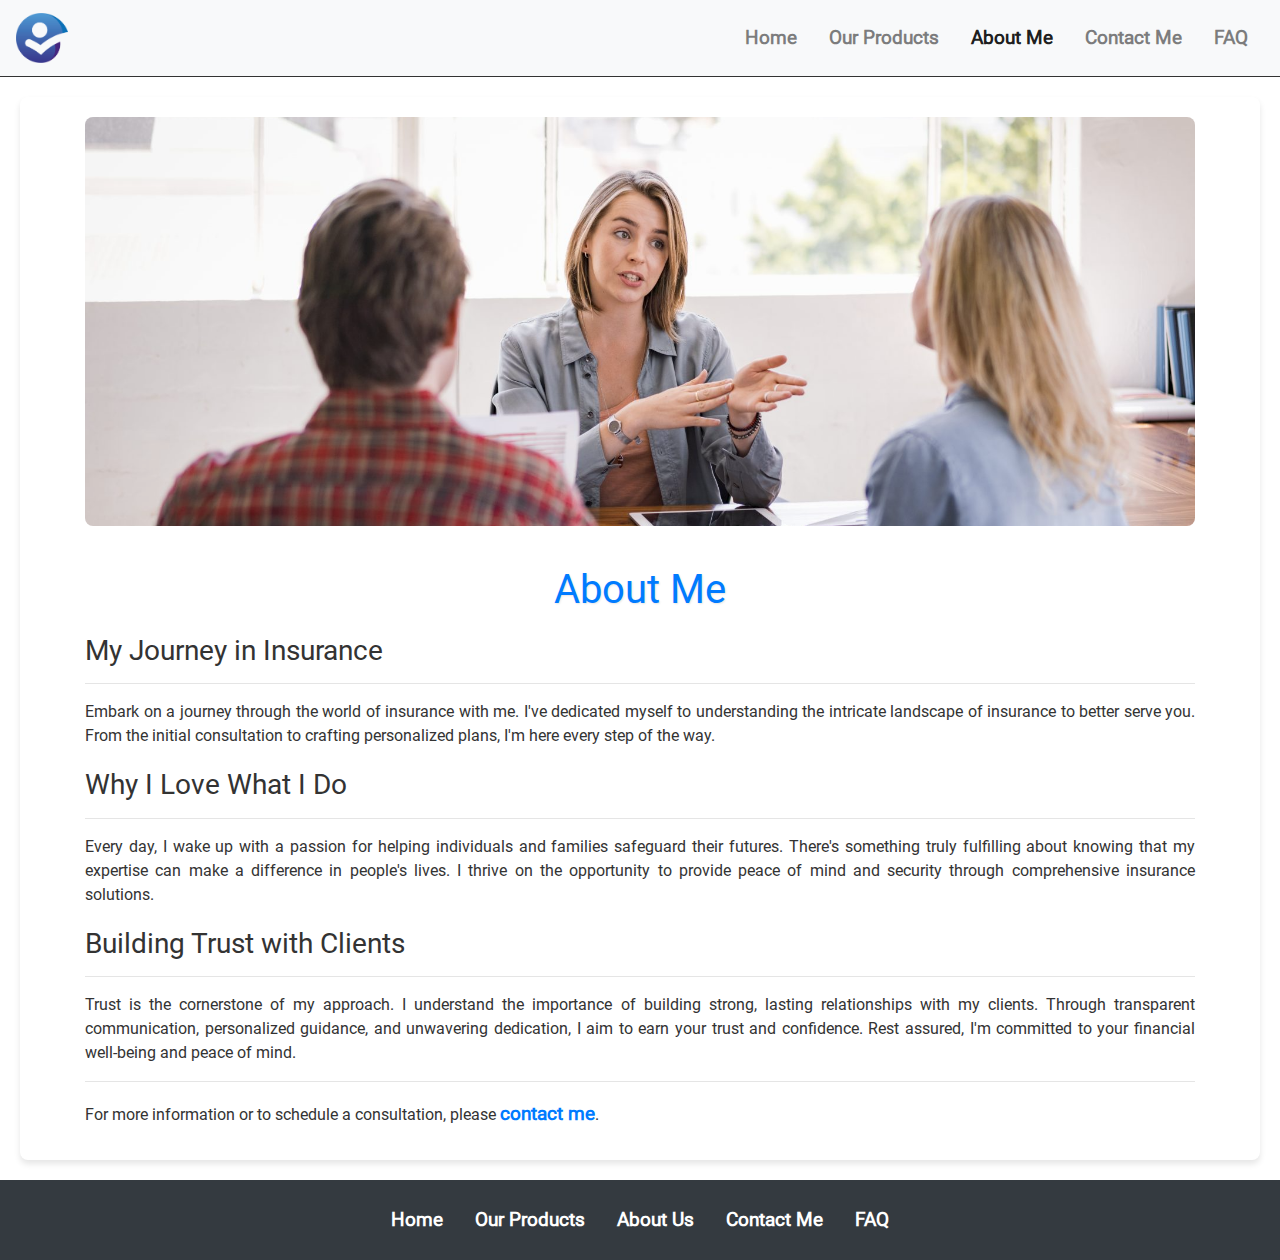
==== pages/aboutUs.html @ 669c7d93 "adding all files from previous delivery" ====
<!DOCTYPE html>
<html lang="en">
<head>
    <meta charset="UTF-8">
    <meta name="viewport" content="width=device-width, initial-scale=1.0">
    <!-- SEO Meta Tags -->
    <meta name="description" content="Learn more about the journey and expertise of our insurance broker at Bachino Seguros. Discover why we are passionate about providing the best insurance services.">
    <meta name="keywords" content="insurance, about me, insurance broker, Bachino Seguros, insurance services">

    <!-- Open Graph Meta Tags for social media -->
    <meta property="og:title" content="About Me - Bachino Seguros">
    <meta property="og:description" content="Discover the journey and expertise of our insurance broker at Bachino Seguros.">
    <meta property="og:image" content="../resources/aboutMe.png">
    <meta property="og:url" content="https://www.bachinoseguros.com/aboutUs.html">
    <meta name="twitter:card" content="summary_large_image">

    <!-- Favicons -->
    <link rel="icon" href="../resources/favicon.ico" type="image/x-icon">

    <!-- External CSS -->
    <link href="https://stackpath.bootstrapcdn.com/bootstrap/4.5.2/css/bootstrap.min.css" rel="stylesheet">
    <!-- <link href="../styles/styles.css" rel="stylesheet" />-->
    <link href="../styles/main.css" rel="stylesheet" />


    <!-- External JS -->
    <script src="https://code.jquery.com/jquery-3.5.1.min.js"></script>
    <script src="https://stackpath.bootstrapcdn.com/bootstrap/4.5.2/js/bootstrap.min.js"></script>

    <title>About Me | Bachino Seguros</title>
</head>
<body>

    <header class="container-fluid" id="header">
        <nav class="navbar navbar-expand-lg navbar-light bg-light">
            <div id="logo">
                <a class="navbar-brand" href="../index.html"> 
                    <!-- Added alt text for better accessibility and SEO -->
                    <img src="../resources/logo.png" alt="Bachino Seguros Logo" class="img-fluid" id="logo"> 
                </a>
            </div>

            <button class="navbar-toggler" type="button" data-toggle="collapse" data-target="#navbarNav" aria-controls="navbarNav" aria-expanded="false" aria-label="Toggle navigation">
                <span class="navbar-toggler-icon"></span>
            </button>
            <div class="collapse navbar-collapse" id="navbarNav">
                <ul class="navbar-nav ml-auto">
                    <!-- Added descriptive text to links for better SEO -->
                    <li class="nav-item">
                        <a class="nav-link" href="../index.html">Home</a>
                    </li>
                    <li class="nav-item">
                        <a class="nav-link" href="./products.html">Our Products</a>
                    </li>
                    <li class="nav-item active">
                        <a class="nav-link" href="#">About Me</a>
                    </li>
                    <li class="nav-item">
                        <a class="nav-link" href="./contactUs.html">Contact Me</a>
                    </li>
                    <li class="nav-item">
                        <a class="nav-link" href="./faq.html">FAQ</a>
                    </li>
                </ul>
            </div>
        </nav>
    </header>
    <section class="aboutSection">
        <div class="container">
            <div class="row">
                <!-- Image Column -->
                <div class="col-lg-12">
                    <!-- Added alt text for better accessibility and SEO -->
                    <img src="../resources/aboutMe.png" alt="Insurance Broker" class="brokerImage">
                </div>
                <!-- Content Column -->
                <div class="col-lg-12">
                    <div class="storyContent">
                        <h1>About Me</h1>
                        <h3>My Journey in Insurance</h3>
                        <hr>
                        <p>Embark on a journey through the world of insurance with me. I've dedicated myself to understanding the intricate landscape of insurance to better serve you. From the initial consultation to crafting personalized plans, I'm here every step of the way.</p>
                        
                        <h3>Why I Love What I Do</h3>
                        <hr>
                        <p>Every day, I wake up with a passion for helping individuals and families safeguard their futures. There's something truly fulfilling about knowing that my expertise can make a difference in people's lives. I thrive on the opportunity to provide peace of mind and security through comprehensive insurance solutions.</p>
                        
                        <h3>Building Trust with Clients</h3>
                        <hr>
                        <p>Trust is the cornerstone of my approach. I understand the importance of building strong, lasting relationships with my clients. Through transparent communication, personalized guidance, and unwavering dedication, I aim to earn your trust and confidence. Rest assured, I'm committed to your financial well-being and peace of mind.</p>
                        <hr>
                        <!-- Updated link text for better SEO -->
                        <p>For more information or to schedule a consultation, please <a href="../pages/contactUs.html">contact me</a>.</p>
                    </div>
                </div>
            </div>
        </div>
    </section>
    <footer class="bg-dark text-white py-3">
        <div class="container">
            <div class="row">
                <div class="col-md-12 text-center">
                    <nav class="nav justify-content-center">
                        <a class="nav-link" href="../index.html">Home</a>
                        <a class="nav-link" href="./products.html">Our Products</a>
                        <a class="nav-link" href="./aboutUs.html">About Us</a>
                        <a class="nav-link" href="./contactUs.html">Contact Me</a>
                        <a class="nav-link" href="./faq.html">FAQ</a>
                    </nav>
                </div>
            </div>
        </div>
    </footer>
</body>
</html>
---- styles/styles.css ----
* {
    margin: 0;
    padding: 0;
}

/* Custom font setup */
@font-face {
    font-family: 'Roboto';
    src: url('../resources/fonts/Roboto-Regular.ttf');
}

body {
    font-family: 'Roboto', sans-serif; /* Fallback to sans-serif if Roboto is not available */
    background-color: white;
}

/* Link styling modifications */
a {
    color: black; /* Default link color */
    font-weight: 600;
    font-size: 1.2rem; /* Slightly larger font size for better readability */
    line-height: 2rem;
    transition: color 0.3s ease-in-out; /* Smooth transition for color change */
}

a:hover {
    color: #007bff; /* Bootstrap primary color for hover state */
    text-decoration: underline; /* Underline on hover */
}

/* Header specific styles */
header {
    border-bottom: 1px #333 solid;
}

#header.container-fluid {
    padding-left: 0;
    padding-right: 0;
} 

.header .nav-link {
    transition: color 0.3s ease-in-out; /* Smooth transition for hover effect */
    margin-left: 8px; /* Spacing between menu items */
    margin-right: 8px;
    transition: transform 0.2s ease-in-out; /* Smooth transition for scaling */
}

.header .nav-link:hover {
    transform: scale(1.1); /* Scale up on hover */
}

/* Adjust logo size and margins */
#logo img {
    height: 50px;
    width: auto;
}

/* Main title styling */
h1 {
    text-align: center;
    font-size: 2.5rem;
    margin-top: 20px;
    margin-bottom: 20px;
    color: #333;
    text-shadow: 1px 1px 2px rgba(0, 0, 0, 0.1);
    line-height: 1.2;
}

.headline {
    margin: 1.2rem;
}

#main-video .row {
    margin-right: 0;
    margin-left: 0;
}

.videoWrapper {
    position: relative;
    overflow: hidden; 
    height: 50vh;
    top: 0;
    left: 0;
}

.videoWrapper iframe {
    position: absolute;
    top: 0;
    left: 0;
    width: 100%;
    height: 100%;
    border: none;
}

.heroContent h1 {
    font-size: 2.5rem;
    margin-bottom: 0.5rem;
}

.heroContent p {
    font-size: 1.2rem;
}

/* Adjustments for images in featured list to ensure they are responsive */
.featuredList img {
    width: 100%;
    max-width: 200px;
    height: auto;
    object-fit: cover;
    margin-bottom: 10px;
    transition: transform 0.3s ease-in-out; /* Smooth transition for scaling */
}

.featuredList img:hover {
    transform: scale(1.05); /* Scale up on hover */
}

.featuredList h2 {
    font-size: 1.25rem;
    margin: 10px 0;
}

.featuredList p {
    font-size: 1rem;
    padding: 0 10px;
}

/* Footer styling with some customization for Bootstrap */
footer {
    background-color: #333;
    color: #fff;
    padding: 20px;
    font-size: 0.9em;
    text-align: center;
}

footer a {
    color: #fff;
    transition: color 0.3s ease-in-out; /* Smooth transition for color change */
}

footer a:hover {
    color: #4da6ff;
}

/* Products Page */

.productsSection {
    padding: 20px;
}

.productsSection .col-md-4 {
    margin-bottom: 30px; /* Adjust the margin-bottom as needed */
}

.equal-height-row {
    display: flex;
    flex-wrap: wrap;
}

.productItem {
    background: #fff;
    border: 1px solid #ddd;
    margin-bottom: 20px; /* Add margin between .productItem elements */
    padding: 20px;
    box-shadow: 0 5px 15px rgba(0,0,0,0.1);
    display: flex; /* Make .productItem a flex container */
    flex-direction: column; /* Arrange child elements vertically */
    justify-content: space-between; /* Align child elements vertically */
    height: 100%; /* Ensure .productItem takes up full height */
    transition: transform 0.3s ease-in-out, box-shadow 0.3s ease-in-out; /* Smooth transition for transform and box-shadow */
}

.productItem:hover {
    transform: translateY(-10px); /* Move up on hover */
    box-shadow: 0 10px 20px rgba(0,0,0,0.2); /* Darker shadow on hover */
}

.productItem img {
    max-width: 100%;
    height: auto;
    margin-bottom: auto; /* Align image to the middle */
}

.productItem h2 {
    margin-top: auto; /* Align h2 to the bottom */
}

.productItem p {
    margin-top: 0; /* Remove default margin to avoid extra space */
    margin-bottom: 0; /* Remove default margin to avoid extra space */
}

/*About Me*/
.aboutSection {
    margin: 20px; 
    background: #fff;
    padding: 20px;
    border-radius: 8px;
    box-shadow: 0 4px 6px rgba(0,0,0,0.1);
    overflow: hidden; 
    transition: transform 0.3s ease-in-out, box-shadow 0.3s ease-in-out; /* Smooth transition for transform and box-shadow */
}

.aboutSection:hover {
    transform: translateY(-10px); /* Move up on hover */
    box-shadow: 0 10px 20px rgba(0,0,0,0.2); /* Darker shadow on hover */
}

.brokerImage {
    width: 100%;
    height: auto;
    border-radius: 8px;
    margin-bottom: 20px;
}

.storyContent h1 {
    color: #007bff;
    margin-bottom: 20px;
}

.storyContent h3 {
    color: #333;
    margin-top: 20px;
    margin-bottom: 10px;
}

.storyContent h3:nth-child(n+1) {
    margin-bottom: 1rem;
}

.storyContent p {
    text-align: justify;
    margin-bottom: 10px;
}

.storyContent a {
    color: #007bff;
    text-decoration: none;
    transition: color 0.3s ease-in-out, text-decoration 0.3s ease-in-out; /* Smooth transition for color and text-decoration */
}

.storyContent a:hover {
    text-decoration: underline;
}

/* Contact */
.contactSection {
    display: flex;
    justify-content: center;
    align-items: flex-start;
    padding: 20px;
}

.contactSection h1 {
    margin-bottom: 40px;
}

.contactText,
.contactForm {
    flex: 1;
    padding: 20px;
}

.contactText {
    background-color: #f9f9f9;
    border-radius: 8px;
    box-shadow: 0 4px 6px rgba(0, 0, 0, 0.1);
    margin: 20px;
    line-height: 1.6;
    color: #333;
}

.contactText h2 {
    margin-bottom: 16px;
}

.contactForm {
    max-width: 600px;
}

.contactForm label {
    display: block;
    margin-bottom: 5px;
}

.contactForm input[type="text"],
.contactForm input[type="email"],
.contactForm textarea {
    width: 100%;
    padding: 10px;
    margin-bottom: 20px;
    border: 1px solid #ccc;
    border-radius: 5px;
    transition: border-color 0.3s ease-in-out; /* Smooth transition for border-color */
}

.contactForm input[type="text"]:focus,
.contactForm input[type="email"]:focus,
.contactForm textarea:focus {
    border-color: #007bff; /* Change border color on focus */
}

.contactForm button[type="submit"] {
    background-color: #007bff;
    color: white;
    padding: 10px 20px;
    border: none;
    border-radius: 5px;
    cursor: pointer;
    transition: background-color 0.3s ease-in-out; /* Smooth transition for background color */
}

.contactForm button[type="submit"]:hover {
    background-color: #0056b3;
}

/* FAQ Page */
.faqSection {
    margin-top: 20px;
    text-align: center;
}

.faqList {
    list-style: none;
    padding: 0;
}

.faqCard {
    background: #fff;
    border: 1px solid #ddd;
    border-radius: 8px;
    box-shadow: 0 2px 4px rgba(0,0,0,0.1);
    padding: 20px;
    margin-bottom: 20px;
    text-align: left;
    transition: transform 0.3s ease-in-out, box-shadow 0.3s ease-in-out; /* Smooth transition for transform and box-shadow */
}

.faqCard:hover {
    transform: translateY(-5px); /* Move up slightly on hover */
    box-shadow: 0 6px 12px rgba(0,0,0,0.1); /* Slightly darker shadow on hover */
}

.faqCard h3 {
    margin-bottom: 10px;
}

.faqCard hr {
    margin: 10px 0; /* Adjust margin as needed */
    border: 0; /* Remove default border */
    border-top: 1px solid #ddd; /* Add a border at the top */
}

.faqCard p {
    margin-bottom: 0; /* Adjust as needed */
}

@media (max-width: 768px) {
    #header > div {
        flex-direction: column;
        align-items: stretch;
    }

    #header #searchBar {
        margin-top: 10px;
        width: 100%;
    }

    footer .nav-link {
        width: 100%;
    }

    .featuredList ul li {
        flex-basis: calc(50% - 20px);
    }
}
---- styles/main.css ----
@font-face {
  font-family: "Roboto";
  src: url("../resources/fonts/Roboto-Regular.ttf");
}
* {
  margin: 0;
  padding: 0;
}

body {
  font-family: "Roboto", sans-serif;
  color: #333;
}

a {
  color: black;
  font-weight: 600;
  font-size: 1.2rem;
  line-height: 2rem;
  transition: color 0.3s ease-in-out;
}
a:hover {
  color: #007bff;
  text-decoration: underline;
}

h1 {
  text-align: center;
  font-size: 2.5rem;
  margin-top: 20px;
  margin-bottom: 20px;
  color: #007bff;
  text-shadow: 1px 1px 2px rgba(0, 0, 0, 0.1);
  line-height: 1.2;
}

#header {
  border-bottom: 1px solid #333;
  padding-left: 0;
  padding-right: 0;
}
#header .nav-link {
  transition: color 0.3s ease-in-out;
  margin-left: 8px;
  margin-right: 8px;
}
#header .nav-link:hover {
  transform: scale(1.1);
}
#header #logo img {
  height: 50px;
  width: auto;
}

/* Footer styling with some customization for Bootstrap */
footer {
  background-color: #333;
  color: #fff;
  padding: 20px;
  font-size: 0.9em;
  text-align: center;
}
footer a {
  color: #fff;
}
footer a:hover {
  color: #007bff;
}

.headline {
  margin: 1.2rem;
}

#main-video .row {
  margin-right: 0;
  margin-left: 0;
}

.videoWrapper {
  position: relative;
  overflow: hidden;
  height: 50vh;
  top: 0;
  left: 0;
}
.videoWrapper iframe {
  position: absolute;
  top: 0;
  left: 0;
  width: 100%;
  height: 100%;
  border: none;
}

.featuredList img {
  width: 100%;
  max-width: 200px;
  height: auto;
  object-fit: cover;
  margin-bottom: 10px;
  transition: transform 0.3s ease-in-out; /* Add transition for scaling */
}
.featuredList img:hover {
  transform: scale(1.05); /* Scale up on hover */
}
.featuredList h2 {
  font-size: 1.25rem;
  margin: 10px 0;
}
.featuredList p {
  font-size: 1rem;
  padding: 0 10px;
}

.aboutSection {
  margin: 20px;
  background: #fff;
  padding: 20px;
  border-radius: 8px;
  box-shadow: 0 4px 6px rgba(0, 0, 0, 0.1);
  overflow: hidden;
}
.aboutSection .brokerImage {
  width: 100%;
  height: auto;
  border-radius: 8px;
  margin-bottom: 20px;
}
.aboutSection .storyContent h1 {
  margin-bottom: 20px;
}
.aboutSection .storyContent h3 {
  color: #333;
  margin-top: 20px;
  margin-bottom: 10px;
}
.aboutSection .storyContent h3:nth-child(n+1) {
  margin-bottom: 1rem;
}
.aboutSection .storyContent p {
  text-align: justify;
  margin-bottom: 10px;
}
.aboutSection .storyContent a {
  color: #007bff;
  text-decoration: none;
}
.aboutSection .storyContent a:hover {
  text-decoration: underline;
}

.contactSection {
  display: flex;
  justify-content: center;
  align-items: flex-start;
  padding: 20px;
}
.contactSection h1 {
  margin-bottom: 40px;
}

.contactText,
.contactForm {
  flex: 1;
  padding: 20px;
}

.contactText {
  background-color: #f9f9f9;
  border-radius: 8px;
  box-shadow: 0 4px 6px rgba(0, 0, 0, 0.1);
  margin: 20px;
  line-height: 1.6;
  color: #333;
}
.contactText h2 {
  margin-bottom: 16px;
}

.contactForm {
  max-width: 600px;
}
.contactForm label {
  display: block;
  margin-bottom: 5px;
}
.contactForm input[type=text],
.contactForm input[type=email],
.contactForm textarea {
  width: 100%;
  padding: 10px;
  margin-bottom: 20px;
  border: 1px solid #ccc;
  border-radius: 5px;
  transition: border-color 0.3s ease-in-out;
}
.contactForm input[type=text]:focus,
.contactForm input[type=email]:focus,
.contactForm textarea:focus {
  border-color: #007bff;
}
.contactForm button[type=submit] {
  background-color: #007bff;
  color: white;
  padding: 10px 20px;
  border: none;
  border-radius: 5px;
  cursor: pointer;
  transition: background-color 0.3s ease-in-out;
}
.contactForm button[type=submit]:hover {
  background-color: #0056b3;
}

.faqSection {
  margin-top: 1.25rem;
  text-align: center;
}
.faqSection .faqList {
  list-style: none;
  padding: 0;
}
.faqSection .faqList .faqCard {
  background: #fff;
  border: 1px solid #ddd;
  border-radius: 0.5rem;
  box-shadow: 0 0.125rem 0.25rem rgba(0, 0, 0, 0.1);
  padding: 1.25rem;
  margin-bottom: 1.25rem;
  text-align: left;
  transition: transform 0.3s ease-in-out box-shadow 0.3s ease-in-out ease-in-out;
}
.faqSection .faqList .faqCard:hover {
  transform: translateY(-5px);
  box-shadow: 0 0.375rem 0.75rem rgba(0, 0, 0, 0.1);
}
.faqSection .faqList .faqCard h3 {
  margin-bottom: 0.625rem;
}
.faqSection .faqList .faqCard hr {
  margin: 0.625rem 0;
  border: 0;
  border-top: 1px solid #ddd;
}
.faqSection .faqList .faqCard p {
  margin-bottom: 0;
}

.productsSection {
  padding: 20px;
}
.productsSection .col-md-4 {
  margin-bottom: 30px; /* Adjust the margin-bottom as needed */
}
.productsSection .equal-height-row {
  display: flex;
  flex-wrap: wrap;
}
.productsSection .productItem {
  background: #fff;
  border: 1px solid #ddd;
  margin-bottom: 20px; /* Add margin between .productItem elements */
  padding: 20px;
  box-shadow: 0 5px 15px rgba(0, 0, 0, 0.1);
  display: flex; /* Make .productItem a flex container */
  flex-direction: column; /* Arrange child elements vertically */
  justify-content: space-between; /* Align child elements vertically */
  height: 100%; /* Ensure .productItem takes up full height */
  transition: transform 0.3s ease-in-out, box-shadow 0.3s ease-in-out; /* Smooth transition for transform and box-shadow */
}
.productsSection .productItem:hover {
  transform: translateY(-10px); /* Move up on hover */
  box-shadow: 0 10px 20px rgba(0, 0, 0, 0.2); /* Darker shadow on hover */
}
.productsSection .productItem img {
  max-width: 100%;
  height: auto;
  margin-bottom: auto; /* Align image to the middle */
}
.productsSection .productItem h2 {
  margin-top: auto; /* Align h2 to the bottom */
}
.productsSection .productItem p {
  margin-top: 0; /* Remove default margin to avoid extra space */
  margin-bottom: 0; /* Remove default margin to avoid extra space */
}

@media (max-width: 768px) {
  #header > div {
    flex-direction: column;
    align-items: stretch;
  }
  #header #searchBar {
    margin-top: 10px;
    width: 100%;
  }
  footer .nav-link {
    width: 100%;
  }
  .featuredList ul li {
    flex-basis: calc(50% - 20px);
  }
}
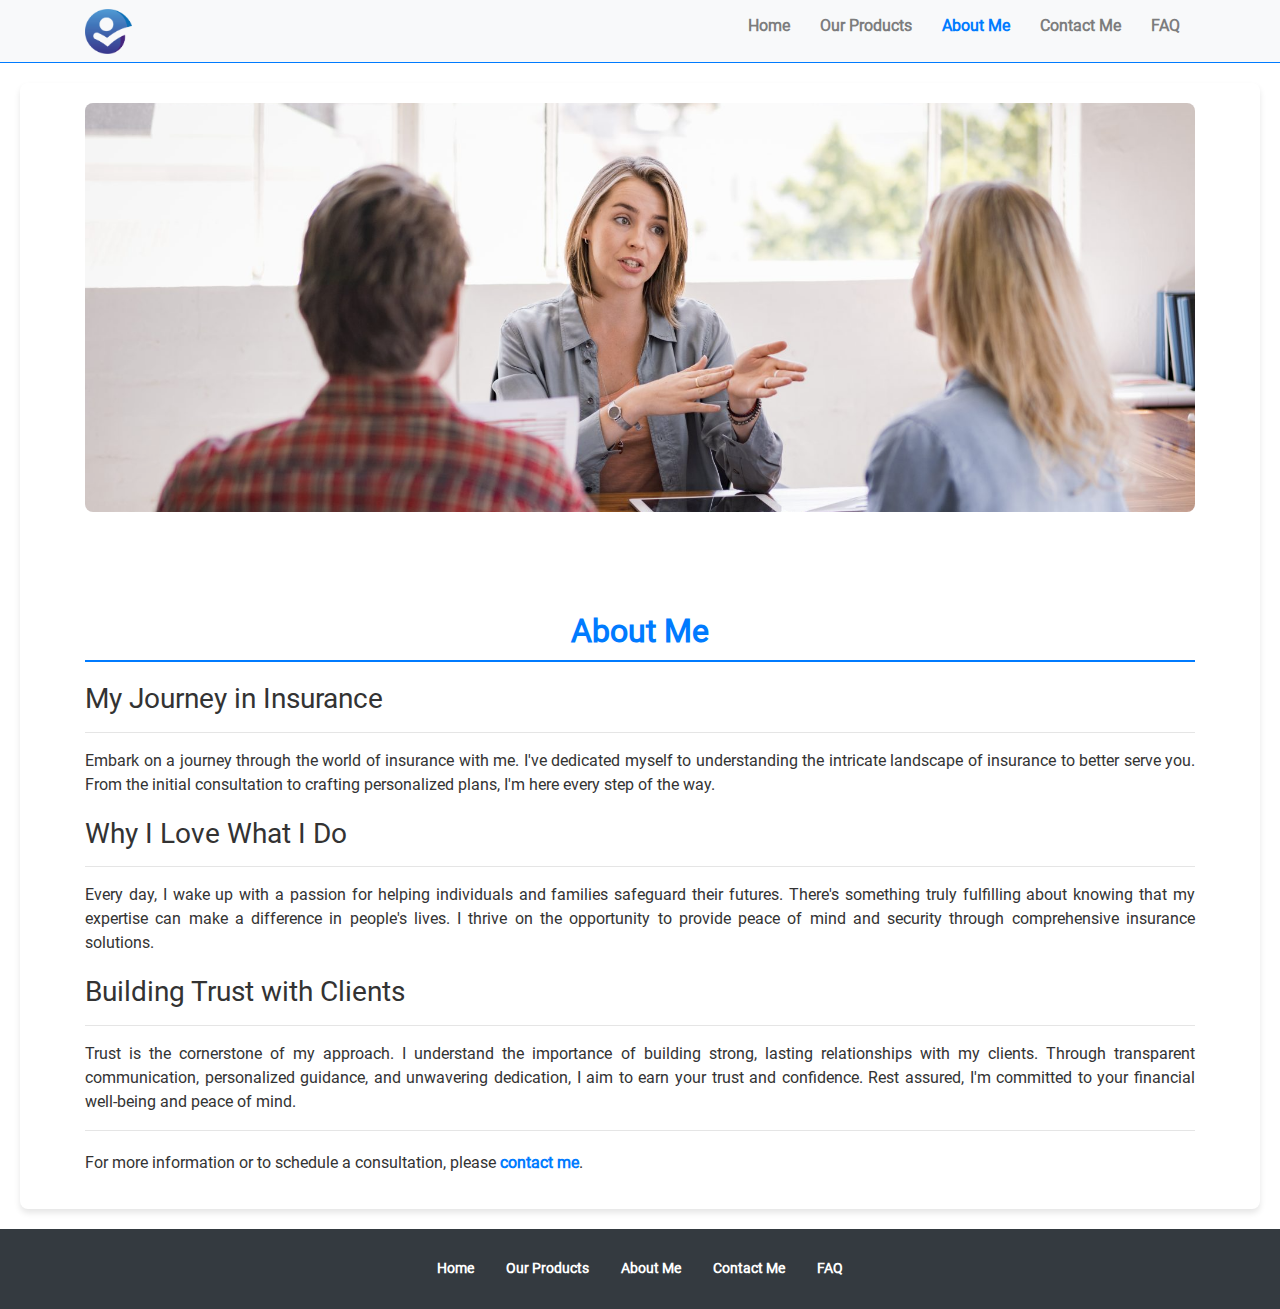
==== commit 43f24254: "Changes from third instance of project:" ====
--- a/pages/aboutUs.html
+++ b/pages/aboutUs.html
@@ -19,9 +19,7 @@
 
     <!-- External CSS -->
     <link href="https://stackpath.bootstrapcdn.com/bootstrap/4.5.2/css/bootstrap.min.css" rel="stylesheet">
-    <!-- <link href="../styles/styles.css" rel="stylesheet" />-->
     <link href="../styles/main.css" rel="stylesheet" />
-
 
     <!-- External JS -->
     <script src="https://code.jquery.com/jquery-3.5.1.min.js"></script>
@@ -30,50 +28,46 @@
     <title>About Me | Bachino Seguros</title>
 </head>
 <body>
-
     <header class="container-fluid" id="header">
         <nav class="navbar navbar-expand-lg navbar-light bg-light">
-            <div id="logo">
-                <a class="navbar-brand" href="../index.html"> 
-                    <!-- Added alt text for better accessibility and SEO -->
-                    <img src="../resources/logo.png" alt="Bachino Seguros Logo" class="img-fluid" id="logo"> 
-                </a>
-            </div>
+            <div class="container">
+                <div id="logo">
+                    <a class="navbar-brand" href="../index.html"> 
+                        <img src="../resources/logo.png" alt="Bachino Seguros Logo" class="img-fluid" id="logo"> 
+                    </a>
+                </div>
 
-            <button class="navbar-toggler" type="button" data-toggle="collapse" data-target="#navbarNav" aria-controls="navbarNav" aria-expanded="false" aria-label="Toggle navigation">
-                <span class="navbar-toggler-icon"></span>
-            </button>
-            <div class="collapse navbar-collapse" id="navbarNav">
-                <ul class="navbar-nav ml-auto">
-                    <!-- Added descriptive text to links for better SEO -->
-                    <li class="nav-item">
-                        <a class="nav-link" href="../index.html">Home</a>
-                    </li>
-                    <li class="nav-item">
-                        <a class="nav-link" href="./products.html">Our Products</a>
-                    </li>
-                    <li class="nav-item active">
-                        <a class="nav-link" href="#">About Me</a>
-                    </li>
-                    <li class="nav-item">
-                        <a class="nav-link" href="./contactUs.html">Contact Me</a>
-                    </li>
-                    <li class="nav-item">
-                        <a class="nav-link" href="./faq.html">FAQ</a>
-                    </li>
-                </ul>
+                <button class="navbar-toggler" type="button" data-toggle="collapse" data-target="#navbarNav" aria-controls="navbarNav" aria-expanded="false" aria-label="Toggle navigation">
+                    <span class="navbar-toggler-icon"></span>
+                </button>
+                <div class="collapse navbar-collapse" id="navbarNav">
+                    <ul class="navbar-nav ml-auto">
+                        <li class="nav-item">
+                            <a class="nav-link" href="../index.html">Home</a>
+                        </li>
+                        <li class="nav-item">
+                            <a class="nav-link" href="./products.html">Our Products</a>
+                        </li>
+                        <li class="nav-item active">
+                            <a class="nav-link" href="#">About Me</a>
+                        </li>
+                        <li class="nav-item">
+                            <a class="nav-link" href="./contactUs.html">Contact Me</a>
+                        </li>
+                        <li class="nav-item">
+                            <a class="nav-link" href="./faq.html">FAQ</a>
+                        </li>
+                    </ul>
+                </div>
             </div>
         </nav>
     </header>
     <section class="aboutSection">
         <div class="container">
             <div class="row">
-                <!-- Image Column -->
                 <div class="col-lg-12">
-                    <!-- Added alt text for better accessibility and SEO -->
                     <img src="../resources/aboutMe.png" alt="Insurance Broker" class="brokerImage">
                 </div>
-                <!-- Content Column -->
                 <div class="col-lg-12">
                     <div class="storyContent">
                         <h1>About Me</h1>
@@ -89,7 +83,6 @@
                         <hr>
                         <p>Trust is the cornerstone of my approach. I understand the importance of building strong, lasting relationships with my clients. Through transparent communication, personalized guidance, and unwavering dedication, I aim to earn your trust and confidence. Rest assured, I'm committed to your financial well-being and peace of mind.</p>
                         <hr>
-                        <!-- Updated link text for better SEO -->
                         <p>For more information or to schedule a consultation, please <a href="../pages/contactUs.html">contact me</a>.</p>
                     </div>
                 </div>
@@ -103,9 +96,9 @@
                     <nav class="nav justify-content-center">
                         <a class="nav-link" href="../index.html">Home</a>
                         <a class="nav-link" href="./products.html">Our Products</a>
-                        <a class="nav-link" href="./aboutUs.html">About Us</a>
+                        <a class="nav-link" href="./aboutUs.html">About Me</a>
                         <a class="nav-link" href="./contactUs.html">Contact Me</a>
-                        <a class="nav-link" href="./faq.html">FAQ</a>
+                        <a class="nav-link active" href="#">FAQ</a>
                     </nav>
                 </div>
             </div>
--- a/styles/main.css
+++ b/styles/main.css
@@ -7,15 +7,15 @@
   padding: 0;
 }
 
-body {
+html, body {
   font-family: "Roboto", sans-serif;
   color: #333;
+  height: 100%;
 }
 
 a {
   color: black;
   font-weight: 600;
-  font-size: 1.2rem;
   line-height: 2rem;
   transition: color 0.3s ease-in-out;
 }
@@ -26,39 +26,70 @@
 
 h1 {
   text-align: center;
-  font-size: 2.5rem;
-  margin-top: 20px;
-  margin-bottom: 20px;
-  color: #007bff;
+  font-size: 2rem;
+  margin-top: 70px;
+  margin-bottom: 20px;
+  color: #007bff;
+  font-weight: 700;
+  line-height: 1.2;
+  padding: 10px 0;
+  border-bottom: 2px solid #007bff;
+}
+
+h2 {
+  font-size: 1.5rem;
+  margin-bottom: 1rem;
+  color: #333;
   text-shadow: 1px 1px 2px rgba(0, 0, 0, 0.1);
-  line-height: 1.2;
+}
+
+ul {
+  padding-left: 20px;
+  list-style-type: disc;
+  margin-bottom: 20px;
+}
+
+li {
+  margin-bottom: 10px;
+  line-height: 1.6;
+  color: #333;
 }
 
 #header {
-  border-bottom: 1px solid #333;
+  border-bottom: 1px solid #007bff;
   padding-left: 0;
   padding-right: 0;
 }
+#header .navbar {
+  padding: 0;
+}
+#header .navbar-brand {
+  margin-right: 20px;
+}
 #header .nav-link {
   transition: color 0.3s ease-in-out;
-  margin-left: 8px;
-  margin-right: 8px;
+  padding: 10px 15px;
 }
 #header .nav-link:hover {
   transform: scale(1.1);
+  cursor: pointer;
+}
+#header .nav-item.active .nav-link {
+  color: #007bff;
 }
 #header #logo img {
-  height: 50px;
+  height: 45px;
   width: auto;
 }
 
-/* Footer styling with some customization for Bootstrap */
+/* _footer.scss */
 footer {
   background-color: #333;
   color: #fff;
   padding: 20px;
   font-size: 0.9em;
   text-align: center;
+  flex-shrink: 0;
 }
 footer a {
   color: #fff;
@@ -67,6 +98,7 @@
   color: #007bff;
 }
 
+/* End of _footer.scss */
 .headline {
   margin: 1.2rem;
 }
@@ -98,10 +130,10 @@
   height: auto;
   object-fit: cover;
   margin-bottom: 10px;
-  transition: transform 0.3s ease-in-out; /* Add transition for scaling */
+  transition: transform 0.3s ease-in-out;
 }
 .featuredList img:hover {
-  transform: scale(1.05); /* Scale up on hover */
+  transform: scale(1.05);
 }
 .featuredList h2 {
   font-size: 1.25rem;
@@ -111,6 +143,52 @@
   font-size: 1rem;
   padding: 0 10px;
 }
+.featuredList .card {
+  position: relative;
+  width: 100%;
+  max-width: 200px;
+  height: 300px;
+  margin: auto;
+  perspective: 1000px;
+  margin-bottom: 20px;
+}
+.featuredList .card-front, .featuredList .card-back {
+  position: absolute;
+  width: 100%;
+  height: 100%;
+  backface-visibility: hidden;
+  transition: transform 0.6s ease-in-out;
+  border-radius: 10px;
+  box-shadow: 0 4px 8px rgba(0, 0, 0, 0.2);
+}
+.featuredList .card-front {
+  background: #fff;
+  display: flex;
+  flex-direction: column;
+  justify-content: center;
+  align-items: center;
+  z-index: 2;
+  transform: rotateY(0deg);
+}
+.featuredList .card-back {
+  background: #007bff;
+  color: #fff;
+  display: flex;
+  justify-content: center;
+  align-items: center;
+  padding: 10px;
+  text-align: center;
+  transform: rotateY(180deg);
+  cursor: pointer;
+}
+.featuredList .card:hover .card-front {
+  transform: rotateY(-180deg);
+  cursor: pointer;
+}
+.featuredList .card:hover .card-back {
+  transform: rotateY(0deg);
+  cursor: pointer;
+}
 
 .aboutSection {
   margin: 20px;
@@ -147,6 +225,7 @@
 }
 .aboutSection .storyContent a:hover {
   text-decoration: underline;
+  cursor: pointer;
 }
 
 .contactSection {
@@ -225,32 +304,108 @@
   border: 1px solid #ddd;
   border-radius: 0.5rem;
   box-shadow: 0 0.125rem 0.25rem rgba(0, 0, 0, 0.1);
-  padding: 1.25rem;
   margin-bottom: 1.25rem;
   text-align: left;
-  transition: transform 0.3s ease-in-out box-shadow 0.3s ease-in-out ease-in-out;
+  transition: transform 0.3s ease-in-out, box-shadow 0.3s ease-in-out;
 }
 .faqSection .faqList .faqCard:hover {
   transform: translateY(-5px);
   box-shadow: 0 0.375rem 0.75rem rgba(0, 0, 0, 0.1);
 }
-.faqSection .faqList .faqCard h3 {
-  margin-bottom: 0.625rem;
-}
-.faqSection .faqList .faqCard hr {
-  margin: 0.625rem 0;
-  border: 0;
+.faqSection .faqList .faqCard .card-header {
+  cursor: pointer;
+  padding: 1rem;
+  background-color: #f8f9fa;
+  border-bottom: 1px solid #ddd;
+  transition: background-color 0.3s ease;
+}
+.faqSection .faqList .faqCard .card-header:hover {
+  background-color: #e9ecef;
+}
+.faqSection .faqList .faqCard .card-header h3 {
+  margin: 0;
+  font-size: 1.25rem;
+  font-weight: 600;
+  color: #007bff;
+  transition: color 0.3s ease;
+}
+.faqSection .faqList .faqCard .card-header h3:hover {
+  color: #0056b3;
+}
+.faqSection .faqList .faqCard .card-body {
+  padding: 1.25rem;
+}
+.collapse.show .faqSection .faqList .faqCard .card-body {
   border-top: 1px solid #ddd;
 }
-.faqSection .faqList .faqCard p {
-  margin-bottom: 0;
+.faqSection ul {
+  padding-left: 20px;
+  list-style-type: disc;
+}
+.faqSection li {
+  margin-bottom: 10px;
+  line-height: 1.6;
+}
+.faqSection a {
+  color: #007bff;
+  text-decoration: none;
+  font-weight: normal;
+  padding: 0;
+  border: none;
+  transition: color 0.3s ease;
+}
+.faqSection a:hover {
+  color: #0056b3;
+  text-decoration: underline;
 }
 
 .productsSection {
   padding: 20px;
 }
+.productsSection .card {
+  position: relative;
+  width: 100%;
+  height: 350px;
+  margin: auto;
+  perspective: 1000px;
+  margin-bottom: 20px;
+  box-sizing: border-box;
+}
+.productsSection .card-front, .productsSection .card-back {
+  position: absolute;
+  width: 100%;
+  height: 100%;
+  backface-visibility: hidden;
+  transition: transform 0.6s ease-in-out;
+  border-radius: 10px;
+  box-shadow: 0 4px 8px rgba(0, 0, 0, 0.2);
+  box-sizing: border-box;
+  padding: 20px;
+  display: flex;
+  flex-direction: column;
+  justify-content: center;
+  align-items: center;
+  text-align: center;
+}
+.productsSection .card-front {
+  background: #fff;
+  z-index: 2;
+  transform: rotateY(0deg);
+}
+.productsSection .card-back {
+  background: #007bff;
+  color: #fff;
+  transform: rotateY(180deg);
+}
+.productsSection .card:hover .card-front {
+  transform: rotateY(-180deg);
+  cursor: pointer;
+}
+.productsSection .card:hover .card-back {
+  transform: rotateY(0deg);
+}
 .productsSection .col-md-4 {
-  margin-bottom: 30px; /* Adjust the margin-bottom as needed */
+  margin-bottom: 30px;
 }
 .productsSection .equal-height-row {
   display: flex;
@@ -259,33 +414,46 @@
 .productsSection .productItem {
   background: #fff;
   border: 1px solid #ddd;
-  margin-bottom: 20px; /* Add margin between .productItem elements */
-  padding: 20px;
+  margin-bottom: 20px;
+  padding: 0;
   box-shadow: 0 5px 15px rgba(0, 0, 0, 0.1);
-  display: flex; /* Make .productItem a flex container */
-  flex-direction: column; /* Arrange child elements vertically */
-  justify-content: space-between; /* Align child elements vertically */
-  height: 100%; /* Ensure .productItem takes up full height */
-  transition: transform 0.3s ease-in-out, box-shadow 0.3s ease-in-out; /* Smooth transition for transform and box-shadow */
+  display: flex;
+  flex-direction: column;
+  justify-content: space-between;
+  height: 350px;
+  transition: transform 0.3s ease-in-out, box-shadow 0.3s ease-in-out;
+  position: relative;
+  perspective: 1000px;
 }
 .productsSection .productItem:hover {
-  transform: translateY(-10px); /* Move up on hover */
-  box-shadow: 0 10px 20px rgba(0, 0, 0, 0.2); /* Darker shadow on hover */
+  transform: translateY(-10px);
+  box-shadow: 0 10px 20px rgba(0, 0, 0, 0.2);
 }
 .productsSection .productItem img {
   max-width: 100%;
   height: auto;
-  margin-bottom: auto; /* Align image to the middle */
+  margin-bottom: 10px;
 }
 .productsSection .productItem h2 {
-  margin-top: auto; /* Align h2 to the bottom */
+  font-size: 1.5rem;
+  margin-top: 10px;
+  margin-bottom: 10px;
+  padding: 0 10px;
+  box-sizing: border-box;
 }
 .productsSection .productItem p {
-  margin-top: 0; /* Remove default margin to avoid extra space */
-  margin-bottom: 0; /* Remove default margin to avoid extra space */
+  margin-top: 0;
+  margin-bottom: 0;
+  padding: 10px;
+  box-sizing: border-box;
+  text-align: center;
+  overflow: hidden;
 }
 
 @media (max-width: 768px) {
+  h1 {
+    margin-top: 40px;
+  }
   #header > div {
     flex-direction: column;
     align-items: stretch;
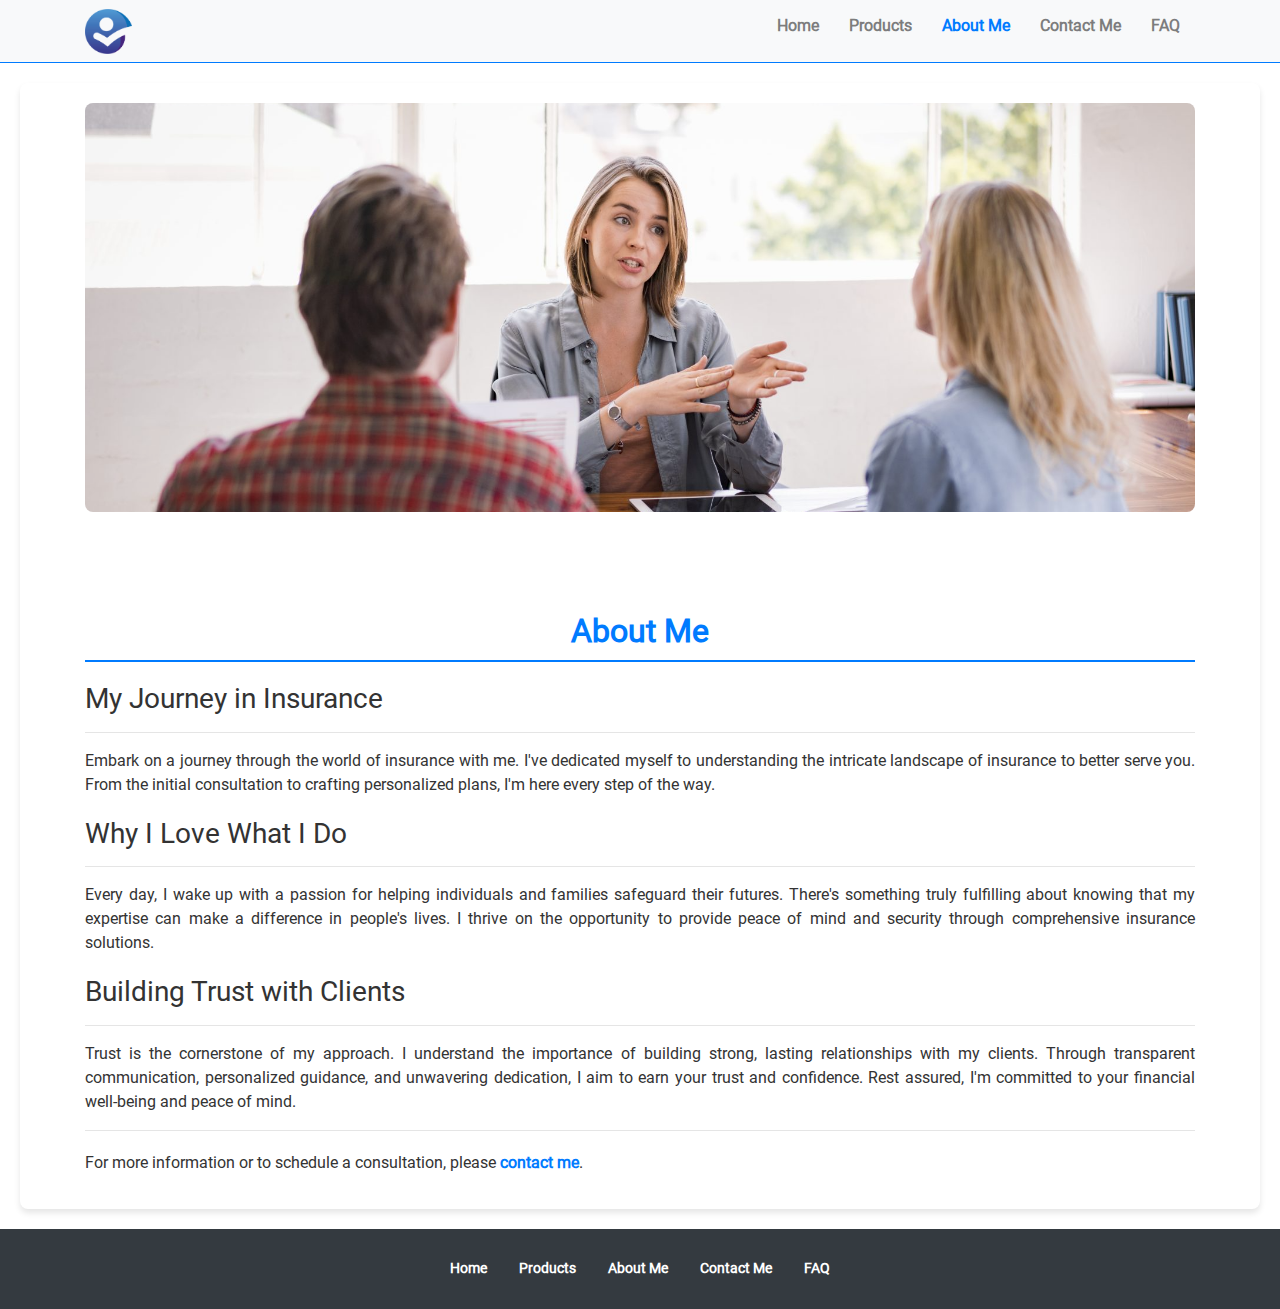
==== commit 526599bf: "fixed issue with cards on fetured products. Replaced references to US with  ME" ====
--- a/pages/aboutUs.html
+++ b/pages/aboutUs.html
@@ -46,7 +46,7 @@
                             <a class="nav-link" href="../index.html">Home</a>
                         </li>
                         <li class="nav-item">
-                            <a class="nav-link" href="./products.html">Our Products</a>
+                            <a class="nav-link" href="./products.html">Products</a>
                         </li>
                         <li class="nav-item active">
                             <a class="nav-link" href="#">About Me</a>
@@ -95,7 +95,7 @@
                 <div class="col-md-12 text-center">
                     <nav class="nav justify-content-center">
                         <a class="nav-link" href="../index.html">Home</a>
-                        <a class="nav-link" href="./products.html">Our Products</a>
+                        <a class="nav-link" href="./products.html">Products</a>
                         <a class="nav-link" href="./aboutUs.html">About Me</a>
                         <a class="nav-link" href="./contactUs.html">Contact Me</a>
                         <a class="nav-link active" href="#">FAQ</a>
--- a/styles/main.css
+++ b/styles/main.css
@@ -148,7 +148,7 @@
   width: 100%;
   max-width: 200px;
   height: 300px;
-  margin: auto;
+  margin: 16px auto;
   perspective: 1000px;
   margin-bottom: 20px;
 }
